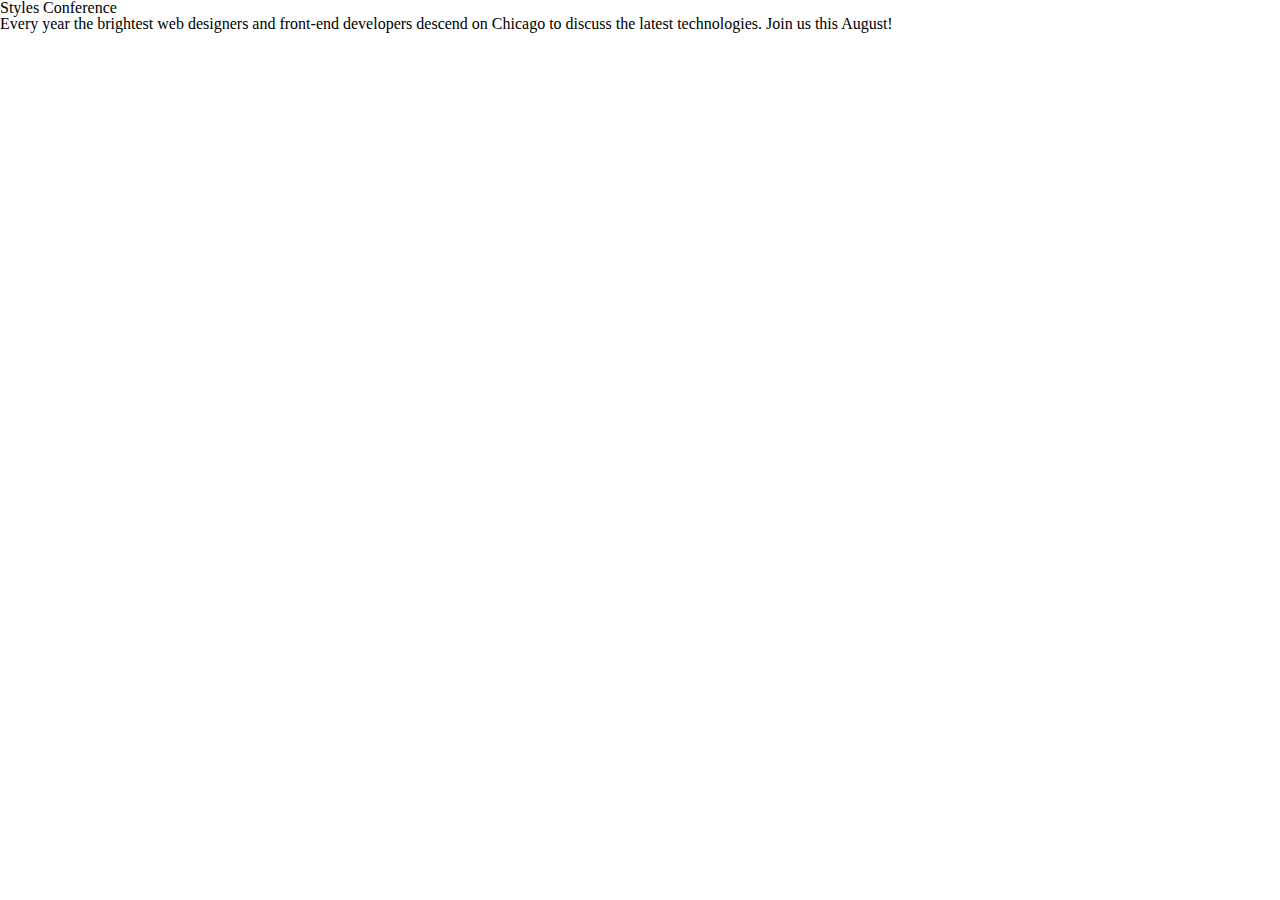
==== index.html @ 3a285b7c "feat: lesson#1 completed" ====
<!DOCTYPE html>
<html lang="en">
  <head>
    <meta charset="utf-8" />
    <title>Styles Conference</title>
    <link rel="stylesheet" href="/assets/stylesheet/main.css" />
  </head>
  <body>
    <h1>Styles Conference</h1>
    <p>
      Every year the brightest web designers and front-end developers descend on
      Chicago to discuss the latest technologies. Join us this August!
    </p>
  </body>
</html>
---- assets/stylesheet/main.css ----
/* http://meyerweb.com/eric/tools/css/reset/ 
   v2.0 | 20110126
   License: none (public domain)
*/

html,
body,
div,
span,
applet,
object,
iframe,
h1,
h2,
h3,
h4,
h5,
h6,
p,
blockquote,
pre,
a,
abbr,
acronym,
address,
big,
cite,
code,
del,
dfn,
em,
img,
ins,
kbd,
q,
s,
samp,
small,
strike,
strong,
sub,
sup,
tt,
var,
b,
u,
i,
center,
dl,
dt,
dd,
ol,
ul,
li,
fieldset,
form,
label,
legend,
table,
caption,
tbody,
tfoot,
thead,
tr,
th,
td,
article,
aside,
canvas,
details,
embed,
figure,
figcaption,
footer,
header,
hgroup,
menu,
nav,
output,
ruby,
section,
summary,
time,
mark,
audio,
video {
  margin: 0;
  padding: 0;
  border: 0;
  font-size: 100%;
  font: inherit;
  vertical-align: baseline;
}
/* HTML5 display-role reset for older browsers */
article,
aside,
details,
figcaption,
figure,
footer,
header,
hgroup,
menu,
nav,
section {
  display: block;
}
body {
  line-height: 1;
}
ol,
ul {
  list-style: none;
}
blockquote,
q {
  quotes: none;
}
blockquote:before,
blockquote:after,
q:before,
q:after {
  content: "";
  content: none;
}
table {
  border-collapse: collapse;
  border-spacing: 0;
}
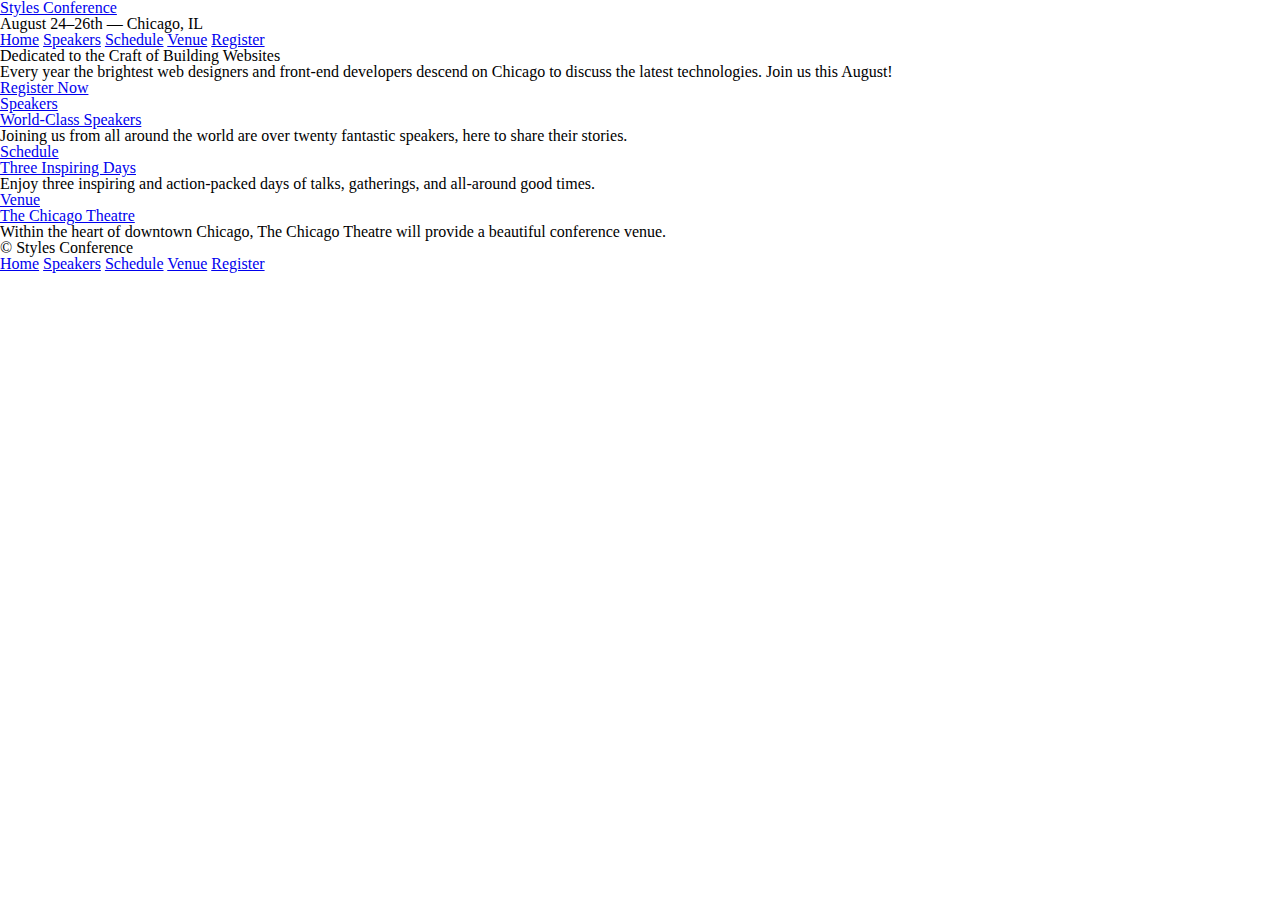
==== commit 5dfd7b0b: "feat: lesson # 2 completed added content and pages" ====
--- a/index.html
+++ b/index.html
@@ -3,13 +3,78 @@
   <head>
     <meta charset="utf-8" />
     <title>Styles Conference</title>
-    <link rel="stylesheet" href="/assets/stylesheet/main.css" />
+    <link rel="stylesheet" href="assets/stylesheet/main.css" />
   </head>
+
   <body>
-    <h1>Styles Conference</h1>
-    <p>
-      Every year the brightest web designers and front-end developers descend on
-      Chicago to discuss the latest technologies. Join us this August!
-    </p>
+    <!-- Header -->
+
+    <header>
+      <h1>
+        <a href="index.html">Styles Conference</a>
+      </h1>
+      <h3>August 24&ndash;26th &mdash; Chicago, IL</h3>
+      <nav>
+        <a href="index.html">Home</a>
+        <a href="speakers.html">Speakers</a>
+        <a href="schedule.html">Schedule</a>
+        <a href="venue.html">Venue</a>
+        <a href="register.html">Register</a>
+      </nav>
+    </header>
+
+    <section>
+      <h2>Dedicated to the Craft of Building Websites</h2>
+      <p>
+        Every year the brightest web designers and front-end developers descend
+        on Chicago to discuss the latest technologies. Join us this August!
+      </p>
+      <a href="register.html">Register Now</a>
+    </section>
+
+    <section>
+      <section>
+        <a href="speakers.html">
+          <h5>Speakers</h5>
+          <h3>World-Class Speakers</h3>
+        </a>
+        <p>
+          Joining us from all around the world are over twenty fantastic
+          speakers, here to share their stories.
+        </p>
+      </section>
+
+      <section class="container">
+        <a href="schedule.html">
+          <h5>Schedule</h5>
+          <h3>Three Inspiring Days</h3>
+        </a>
+        <p>
+          Enjoy three inspiring and action-packed days of talks, gatherings, and
+          all-around good times.
+        </p>
+      </section>
+
+      <section class="container">
+        <a href="venue.html">
+          <h5>Venue</h5>
+          <h3>The Chicago Theatre</h3>
+        </a>
+        <p>
+          Within the heart of downtown Chicago, The Chicago Theatre will provide
+          a beautiful conference venue.
+        </p>
+      </section>
+    </section>
+    <footer>
+      <small>&copy; Styles Conference</small>
+      <nav>
+        <a href="index.html">Home</a>
+        <a href="speakers.html">Speakers</a>
+        <a href="schedule.html">Schedule</a>
+        <a href="venue.html">Venue</a>
+        <a href="register.html">Register</a>
+      </nav>
+    </footer>
   </body>
 </html>
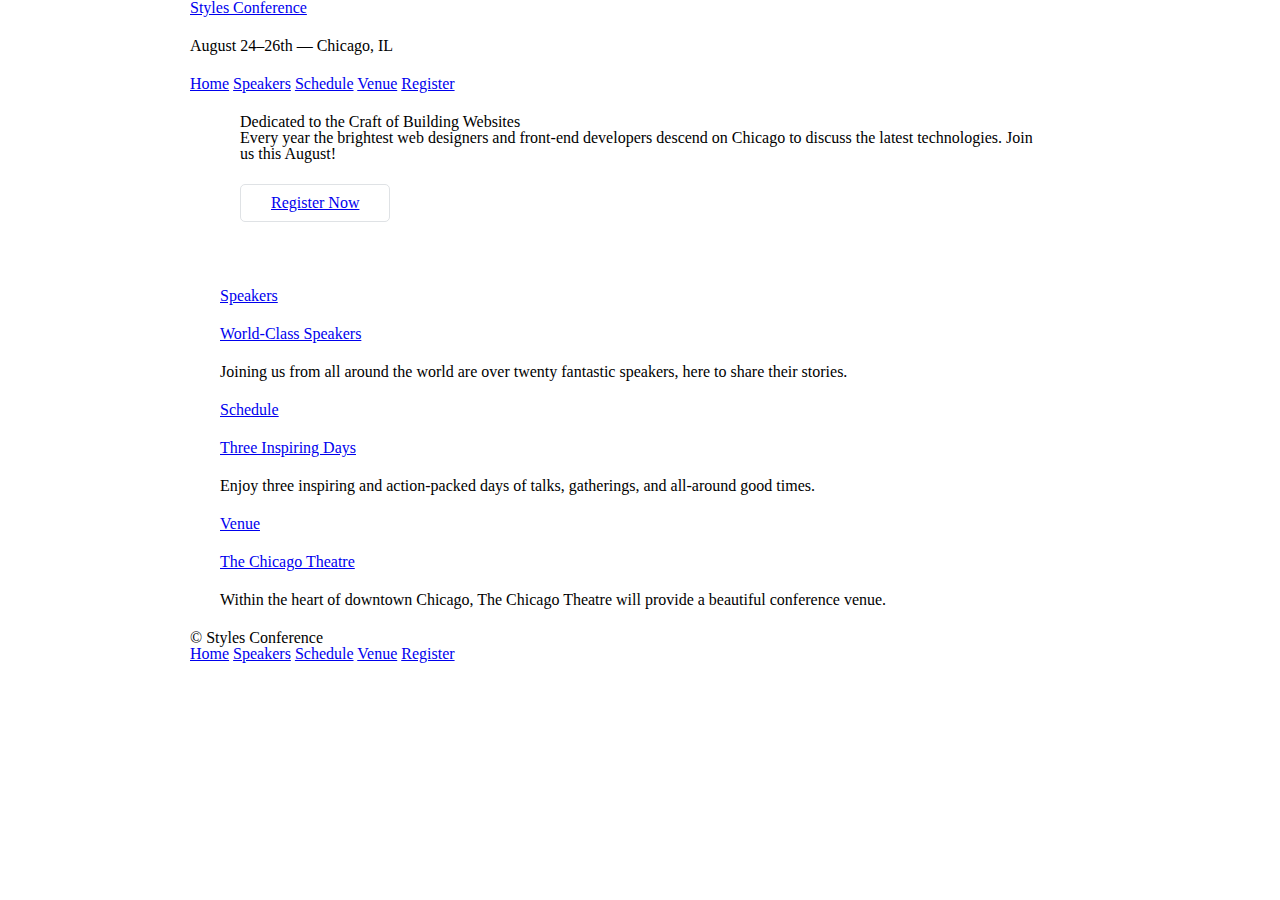
==== commit 5df59eb0: "feat: lesson #4 completed" ====
--- a/index.html
+++ b/index.html
@@ -9,11 +9,13 @@
   <body>
     <!-- Header -->
 
-    <header>
+    <header class="container">
       <h1>
         <a href="index.html">Styles Conference</a>
       </h1>
+
       <h3>August 24&ndash;26th &mdash; Chicago, IL</h3>
+
       <nav>
         <a href="index.html">Home</a>
         <a href="speakers.html">Speakers</a>
@@ -23,17 +25,23 @@
       </nav>
     </header>
 
-    <section>
+    <!-- Hero -->
+
+    <section class="hero container">
       <h2>Dedicated to the Craft of Building Websites</h2>
+
       <p>
         Every year the brightest web designers and front-end developers descend
         on Chicago to discuss the latest technologies. Join us this August!
       </p>
-      <a href="register.html">Register Now</a>
+
+      <a href="register.html" class="btn btn-alt">Register Now</a>
     </section>
 
-    <section>
-      <section>
+    <!-- Teasers -->
+
+    <section class="container">
+      <section class="container">
         <a href="speakers.html">
           <h5>Speakers</h5>
           <h3>World-Class Speakers</h3>
@@ -66,8 +74,12 @@
         </p>
       </section>
     </section>
-    <footer>
+
+    <!-- Footer -->
+
+    <footer class="container">
       <small>&copy; Styles Conference</small>
+
       <nav>
         <a href="index.html">Home</a>
         <a href="speakers.html">Speakers</a>
--- a/assets/stylesheet/main.css
+++ b/assets/stylesheet/main.css
@@ -127,3 +127,63 @@
   border-collapse: collapse;
   border-spacing: 0;
 }
+
+/*
+  ========================================
+  Grid
+  ========================================
+*/
+
+*,
+*:before,
+*:after {
+  -webkit-box-sizing: border-box;
+  -moz-box-sizing: border-box;
+  box-sizing: border-box;
+}
+
+.container {
+  margin: 0 auto;
+  padding-left: 30px;
+  padding-right: 30px;
+  width: 960px;
+}
+
+/*
+  ========================================
+  Typography
+  ========================================
+*/
+
+h1,
+h3,
+h4,
+h5,
+p {
+  margin-bottom: 22px;
+}
+
+/*
+  ========================================
+  Buttons
+  ========================================
+*/
+
+.btn {
+  border-radius: 5px;
+  display: inline-block;
+  margin: 0;
+}
+.btn-alt {
+  border: 1px solid #dfe2e5;
+  padding: 10px 30px;
+}
+/*
+  ========================================
+  Home
+  ========================================
+*/
+
+.hero {
+  padding: 22px 80px 66px 80px;
+}
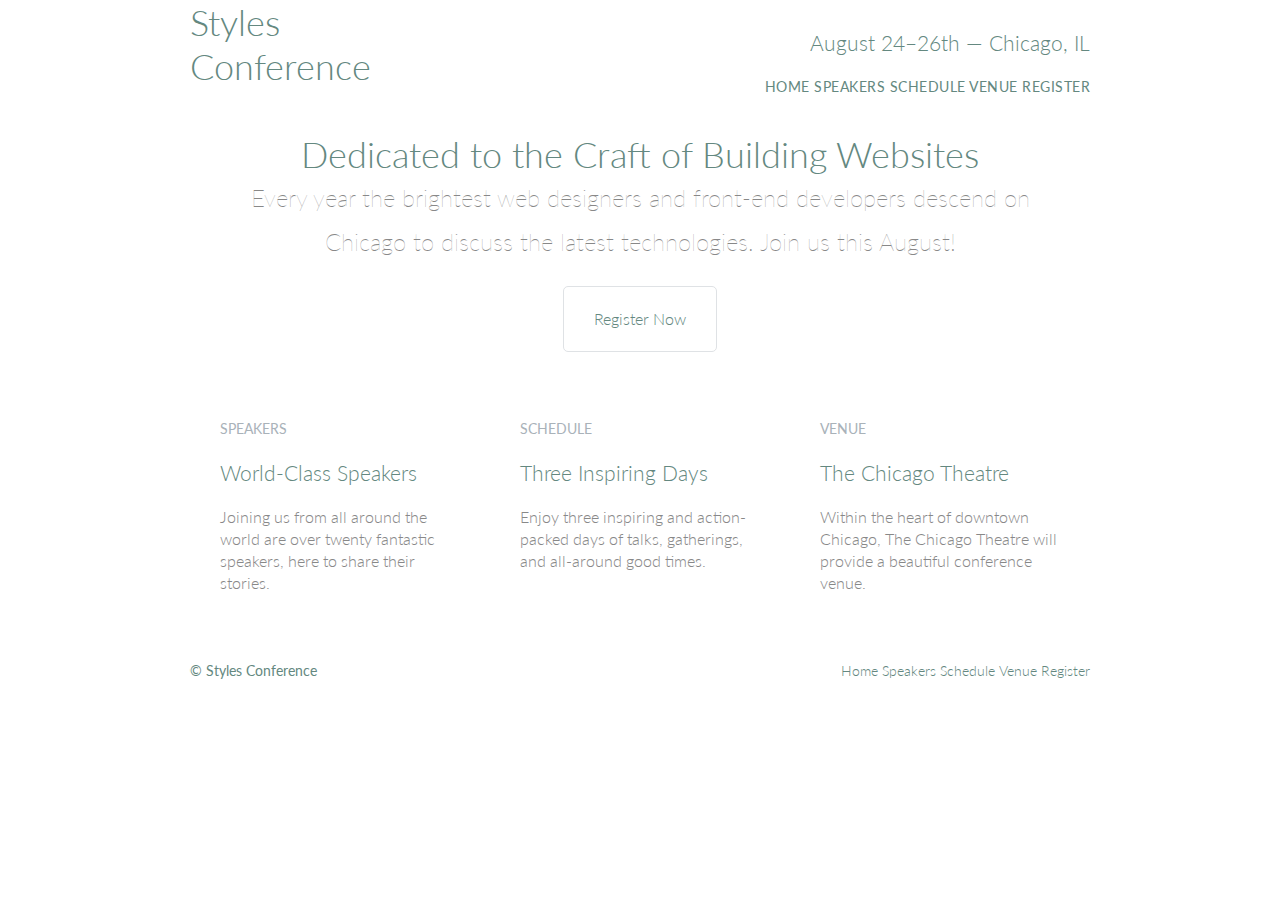
==== commit ce55ed29: "feat : Lesson#6 Typography completed" ====
--- a/index.html
+++ b/index.html
@@ -3,26 +3,33 @@
   <head>
     <meta charset="utf-8" />
     <title>Styles Conference</title>
+    <link rel="preconnect" href="https://fonts.googleapis.com" />
+    <link rel="preconnect" href="https://fonts.gstatic.com" crossorigin />
+    <link
+      href="https://fonts.googleapis.com/css2?family=Lato:wght@100;300;400&display=swap"
+      rel="stylesheet"
+    />
     <link rel="stylesheet" href="assets/stylesheet/main.css" />
   </head>
 
   <body>
     <!-- Header -->
 
-    <header class="container">
+    <header class="container section-group">
       <h1>
-        <a href="index.html">Styles Conference</a>
+        <a href="index.html">Styles <br />Conference</a>
       </h1>
+      <section class="right-group-header">
+        <h3 class="tagline">August 24&ndash;26th &mdash; Chicago, IL</h3>
 
-      <h3>August 24&ndash;26th &mdash; Chicago, IL</h3>
-
-      <nav>
-        <a href="index.html">Home</a>
-        <a href="speakers.html">Speakers</a>
-        <a href="schedule.html">Schedule</a>
-        <a href="venue.html">Venue</a>
-        <a href="register.html">Register</a>
-      </nav>
+        <nav class="nav primary-nav">
+          <a href="index.html">Home</a>
+          <a href="speakers.html">Speakers</a>
+          <a href="schedule.html">Schedule</a>
+          <a href="venue.html">Venue</a>
+          <a href="register.html">Register</a>
+        </nav>
+      </section>
     </header>
 
     <!-- Hero -->
@@ -40,8 +47,8 @@
 
     <!-- Teasers -->
 
-    <section class="container">
-      <section class="container">
+    <section class="container section-group">
+      <section class="teaser container">
         <a href="speakers.html">
           <h5>Speakers</h5>
           <h3>World-Class Speakers</h3>
@@ -52,7 +59,7 @@
         </p>
       </section>
 
-      <section class="container">
+      <section class="teaser container">
         <a href="schedule.html">
           <h5>Schedule</h5>
           <h3>Three Inspiring Days</h3>
@@ -63,7 +70,7 @@
         </p>
       </section>
 
-      <section class="container">
+      <section class="teaser container">
         <a href="venue.html">
           <h5>Venue</h5>
           <h3>The Chicago Theatre</h3>
@@ -77,10 +84,10 @@
 
     <!-- Footer -->
 
-    <footer class="container">
+    <footer class="container primary-footer">
       <small>&copy; Styles Conference</small>
 
-      <nav>
+      <nav class="nav">
         <a href="index.html">Home</a>
         <a href="speakers.html">Speakers</a>
         <a href="schedule.html">Schedule</a>
--- a/assets/stylesheet/main.css
+++ b/assets/stylesheet/main.css
@@ -185,5 +185,136 @@
 */
 
 .hero {
+  line-height: 44px;
   padding: 22px 80px 66px 80px;
-}
+  text-align: center;
+}
+.hero h2 {
+  font-size: 36px;
+}
+.hero p {
+  font-size: 24px;
+  font-weight: 100;
+}
+.section-group {
+  display: flex;
+  flex-direction: row;
+}
+.primary-footer {
+  display: flex;
+  color: #648880;
+  justify-content: space-between;
+  font-size: 14px;
+  padding-bottom: 44px;
+  padding-top: 44px;
+}
+.primary-footer small {
+  float: left;
+  font-weight: 400;
+}
+/*
+  ========================================
+  Custom styles
+  ========================================
+*/
+body {
+  color: #888;
+  font: 300 16px/22px "Lato", "Open Sans", "Helvetica Neue", Helvetica, Arial,
+    sans-serif;
+}
+
+h1,
+h2,
+h3,
+h4 {
+  color: #648880;
+}
+
+h1 {
+  font-size: 36px;
+  line-height: 44px;
+}
+h2 {
+  font-size: 24px;
+  line-height: 44px;
+}
+h3 {
+  font-size: 21px;
+}
+h4 {
+  font-size: 18px;
+}
+h5 {
+  color: #a9b2b9;
+  font-size: 14px;
+  font-weight: 400;
+  text-transform: uppercase;
+}
+
+strong {
+  font-weight: 400;
+}
+cite,
+em {
+  font-style: italic;
+}
+
+/*
+  ========================================
+  Links
+  ========================================
+*/
+
+a:hover {
+  color: #a9b2b9;
+}
+a {
+  color: #648880;
+  text-decoration: none;
+}
+p a {
+  border-bottom: 1px solid #dfe2e5;
+}
+header {
+  display: flex;
+  justify-content: flex-start;
+  align-items: center;
+}
+.logo {
+  border-top: 4px solid #648880;
+  float: left;
+  font-size: 48px;
+  font-weight: 100;
+  letter-spacing: 0.5px;
+  line-height: 44px;
+  padding: 40px 0 22px 0;
+  text-transform: uppercase;
+  flex-grow: 0.75;
+}
+.tagline {
+  margin: 20px 0 22px 0;
+  text-align: right;
+}
+.primary-nav {
+  font-size: 14px;
+  font-weight: 400;
+  letter-spacing: 0.5px;
+  text-transform: uppercase;
+}
+
+.teaser a:hover h3 {
+  color: #a9b2b9;
+}
+
+/*
+  ========================================
+  Navigation
+  ========================================
+*/
+
+.nav {
+  text-align: right;
+}
+.right-group-header {
+  flex-grow: 1;
+}
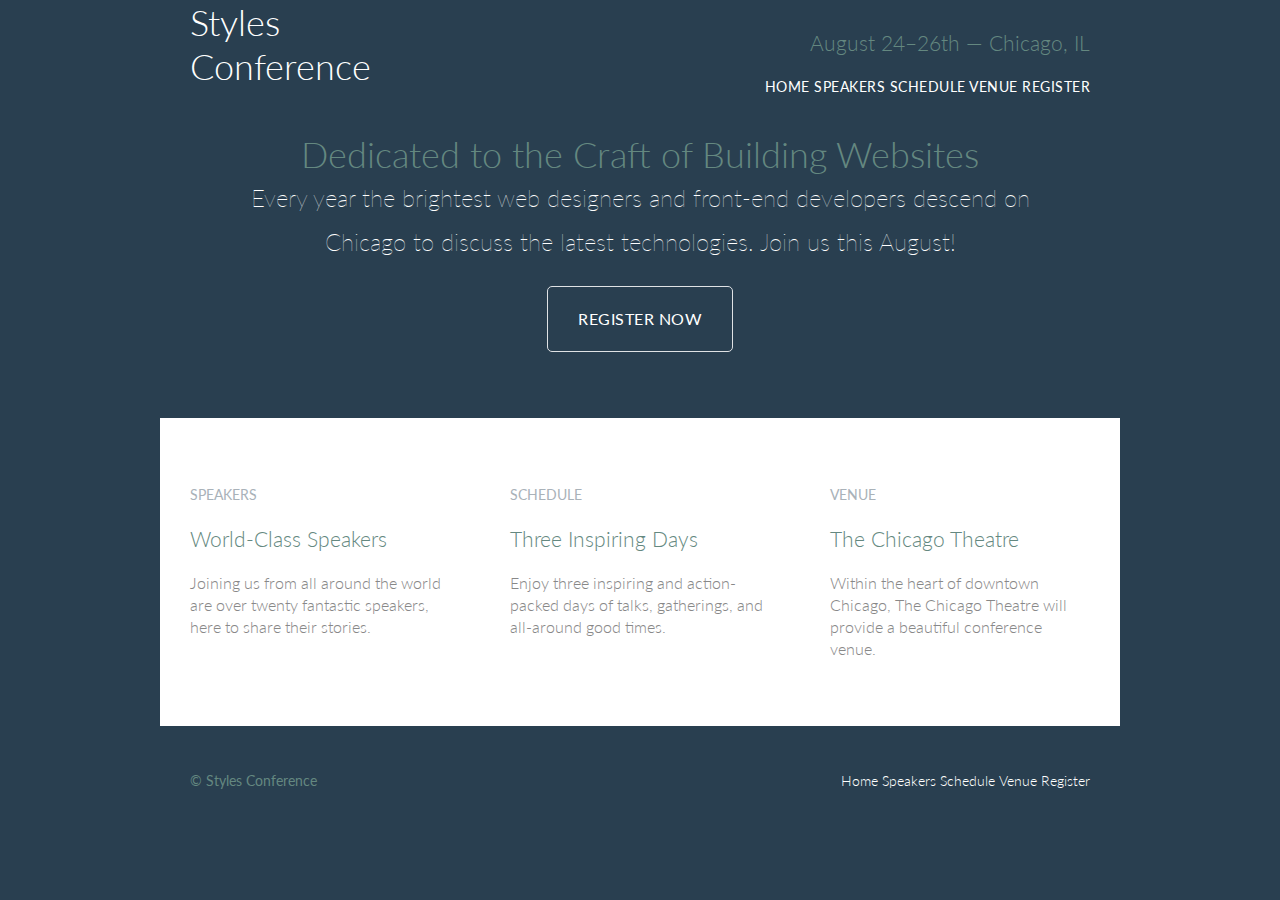
==== commit 6092a96d: "feat: lesson#7 complete understanding CSS background" ====
--- a/index.html
+++ b/index.html
@@ -15,7 +15,7 @@
   <body>
     <!-- Header -->
 
-    <header class="container section-group">
+    <header class="primary-header container section-group">
       <h1>
         <a href="index.html">Styles <br />Conference</a>
       </h1>
@@ -47,7 +47,7 @@
 
     <!-- Teasers -->
 
-    <section class="container section-group">
+    <section class="container section-group row">
       <section class="teaser container">
         <a href="speakers.html">
           <h5>Speakers</h5>
--- a/assets/stylesheet/main.css
+++ b/assets/stylesheet/main.css
@@ -171,13 +171,23 @@
 
 .btn {
   border-radius: 5px;
+  color: #fff;
+  cursor: pointer;
   display: inline-block;
+  font-weight: 400;
+  letter-spacing: 0.5px;
   margin: 0;
+  text-transform: uppercase;
 }
 .btn-alt {
   border: 1px solid #dfe2e5;
   padding: 10px 30px;
 }
+
+.btn-alt:hover {
+  background: #fff;
+  color: #648880;
+}
 /*
   ========================================
   Home
@@ -185,6 +195,7 @@
 */
 
 .hero {
+  color: #fff;
   line-height: 44px;
   padding: 22px 80px 66px 80px;
   text-align: center;
@@ -200,6 +211,7 @@
   display: flex;
   flex-direction: row;
 }
+
 .primary-footer {
   display: flex;
   color: #648880;
@@ -218,6 +230,7 @@
   ========================================
 */
 body {
+  background: #293f50;
   color: #888;
   font: 300 16px/22px "Lato", "Open Sans", "Helvetica Neue", Helvetica, Arial,
     sans-serif;
@@ -318,3 +331,47 @@
 .right-group-header {
   flex-grow: 1;
 }
+
+.primary-header a,
+.primary-footer a {
+  color: #fff;
+}
+.primary-header a:hover,
+.primary-footer a:hover {
+  color: #648880;
+}
+
+/*
+  ========================================
+  Rows
+  ========================================
+*/
+
+.row,
+.row-alt {
+  min-width: 960px;
+}
+.row {
+  background: #fff;
+  padding: 66px 0 44px 0;
+}
+.row-alt {
+  background: #cbe2c1;
+  background: -webkit-linear-gradient(to right, #a1d3b0, #f6f1d3);
+  background: -moz-linear-gradient(to right, #a1d3b0, #f6f1d3);
+  background: linear-gradient(to right, #a1d3b0, #f6f1d3);
+  padding: 44px 0 22px 0;
+}
+/*
+  ========================================
+  Leads
+  ========================================
+*/
+
+.lead {
+  text-align: center;
+}
+.lead p {
+  font-size: 21px;
+  line-height: 33px;
+}
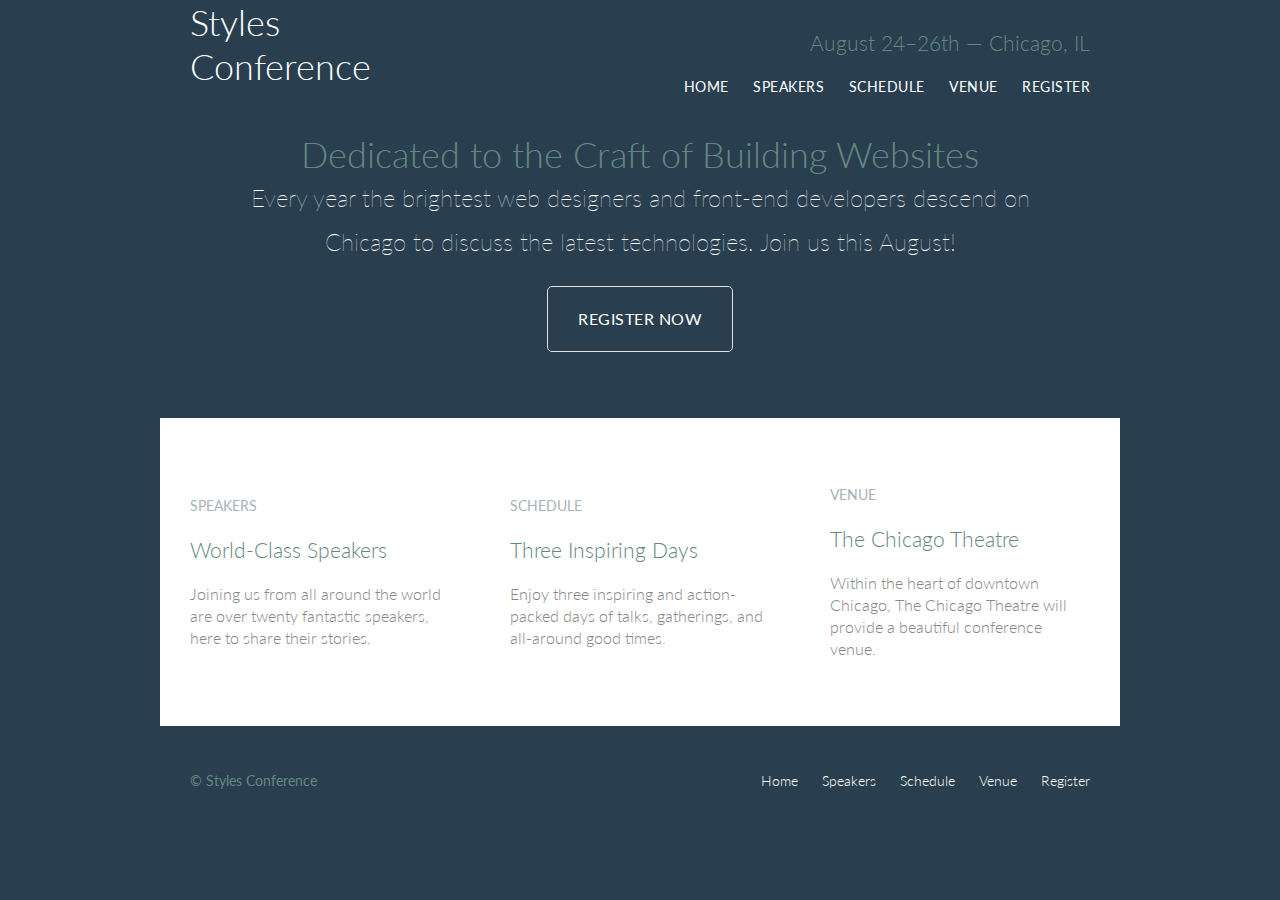
==== commit 5e12ddeb: "feat: Lesson#7 complete Lists and grid" ====
--- a/index.html
+++ b/index.html
@@ -23,11 +23,13 @@
         <h3 class="tagline">August 24&ndash;26th &mdash; Chicago, IL</h3>
 
         <nav class="nav primary-nav">
-          <a href="index.html">Home</a>
-          <a href="speakers.html">Speakers</a>
-          <a href="schedule.html">Schedule</a>
-          <a href="venue.html">Venue</a>
-          <a href="register.html">Register</a>
+          <ul>
+            <li><a href="index.html">Home</a></li>
+            <li><a href="speakers.html">Speakers</a></li>
+            <li><a href="schedule.html">Schedule</a></li>
+            <li><a href="venue.html">Venue</a></li>
+            <li><a href="register.html">Register</a></li>
+          </ul>
         </nav>
       </section>
     </header>
@@ -88,11 +90,13 @@
       <small>&copy; Styles Conference</small>
 
       <nav class="nav">
-        <a href="index.html">Home</a>
-        <a href="speakers.html">Speakers</a>
-        <a href="schedule.html">Schedule</a>
-        <a href="venue.html">Venue</a>
-        <a href="register.html">Register</a>
+        <ul>
+          <li><a href="index.html">Home</a></li>
+          <li><a href="speakers.html">Speakers</a></li>
+          <li><a href="schedule.html">Schedule</a></li>
+          <li><a href="venue.html">Venue</a></li>
+          <li><a href="register.html">Register</a></li>
+        </ul>
       </nav>
     </footer>
   </body>
--- a/assets/stylesheet/main.css
+++ b/assets/stylesheet/main.css
@@ -133,6 +133,11 @@
   Grid
   ========================================
 */
+.grid {
+  display: grid;
+  grid-template-columns: 70% 30%;
+  grid-gap: 20px 10px;
+}
 
 *,
 *:before,
@@ -210,6 +215,8 @@
 .section-group {
   display: flex;
   flex-direction: row;
+  justify-content: center;
+  align-items: center;
 }
 
 .primary-footer {
@@ -328,6 +335,14 @@
 .nav {
   text-align: right;
 }
+.nav li {
+  display: inline-block;
+  margin: 0 10px;
+  vertical-align: top;
+}
+.nav li:last-child {
+  margin-right: 0;
+}
 .right-group-header {
   flex-grow: 1;
 }
@@ -375,3 +390,20 @@
   font-size: 21px;
   line-height: 33px;
 }
+/*
+  ========================================
+  Speakers
+  ========================================
+*/
+
+.speaker-info {
+  border: 1px solid #dfe2e5;
+  border-radius: 5px;
+  margin-top: 88px;
+  padding: 22px 0;
+  text-align: center;
+}
+
+.speaker {
+  margin-bottom: 44px;
+}
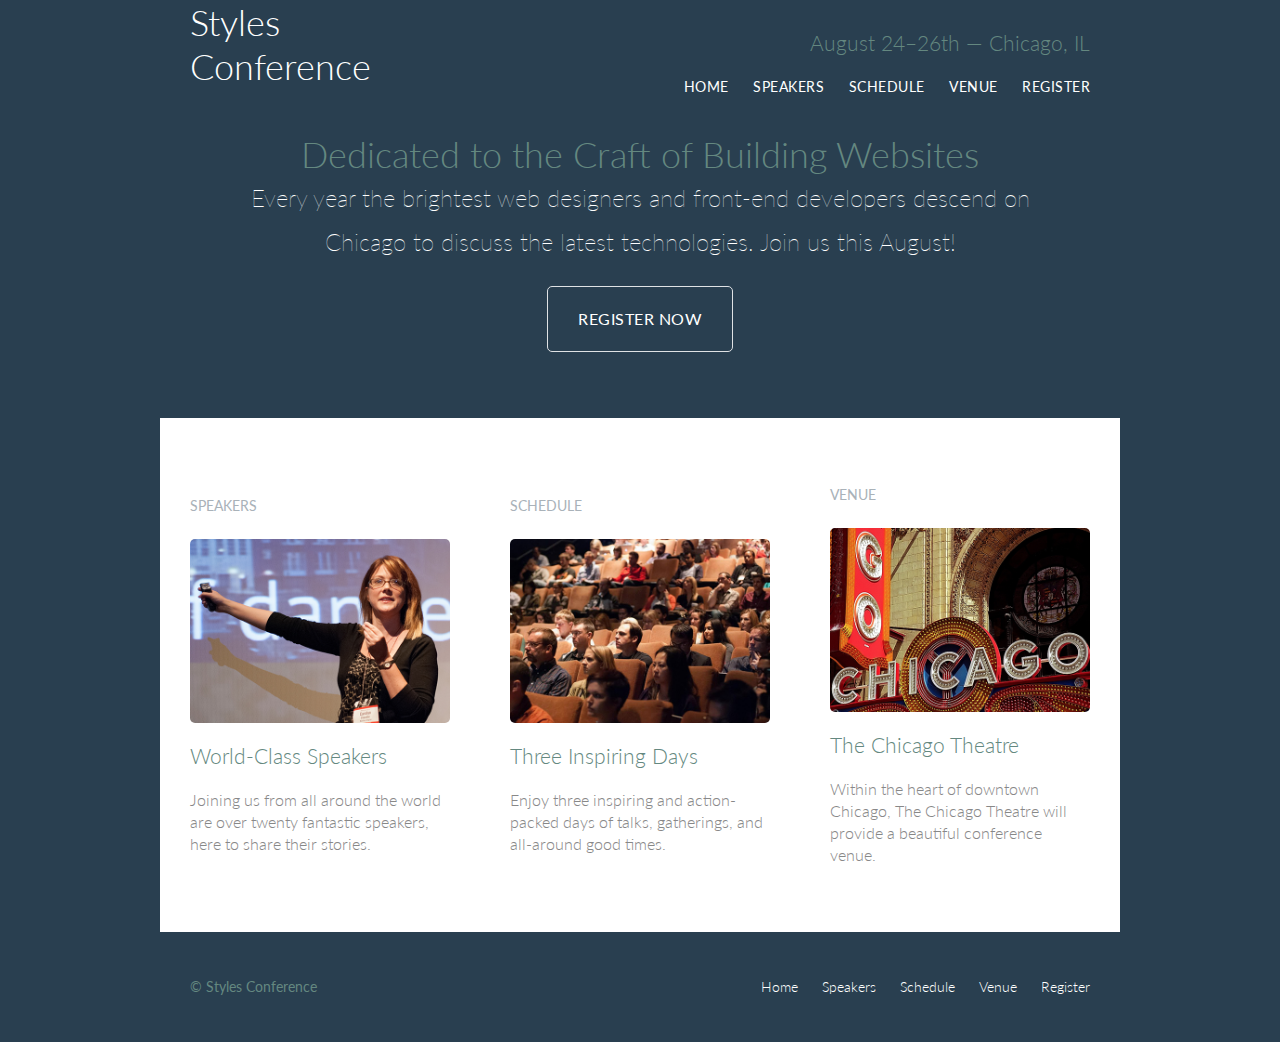
==== commit e6bf8b0a: "feat: lesson#9 complete adding media" ====
--- a/index.html
+++ b/index.html
@@ -51,8 +51,12 @@
 
     <section class="container section-group row">
       <section class="teaser container">
+        <h5>Speakers</h5>
         <a href="speakers.html">
-          <h5>Speakers</h5>
+          <img
+            src="assets/images/home/speakers.jpg"
+            alt="Professional Speaker"
+          />
           <h3>World-Class Speakers</h3>
         </a>
         <p>
@@ -62,8 +66,9 @@
       </section>
 
       <section class="teaser container">
+        <h5>Schedule</h5>
         <a href="schedule.html">
-          <h5>Schedule</h5>
+          <img src="assets/images/home/schedule.jpg" alt="Schedule" />
           <h3>Three Inspiring Days</h3>
         </a>
         <p>
@@ -73,8 +78,9 @@
       </section>
 
       <section class="teaser container">
+        <h5>Venue</h5>
         <a href="venue.html">
-          <h5>Venue</h5>
+          <img src="assets/images/home/venue.jpg" alt="Venue" />
           <h3>The Chicago Theatre</h3>
         </a>
         <p>
--- a/assets/stylesheet/main.css
+++ b/assets/stylesheet/main.css
@@ -400,10 +400,44 @@
   border: 1px solid #dfe2e5;
   border-radius: 5px;
   margin-top: 88px;
-  padding: 22px 0;
+  padding-bottom: 22px;
   text-align: center;
+}
+.speaker-info img {
+  border-radius: 50%;
+  height: 130px;
+  margin: -66px 0 22px 0;
+  vertical-align: top;
 }
 
 .speaker {
   margin-bottom: 44px;
 }
+.teaser img {
+  border-radius: 5px;
+  display: block;
+  margin-bottom: 22px;
+  max-width: 100%;
+}
+/*
+  ========================================
+  Venue
+  ========================================
+*/
+
+.venue-grid {
+  display: grid;
+  grid-template-columns: 35% 65%;
+  grid-gap: 20px 20px;
+}
+
+.venue-map {
+  height: 264px;
+  width: -webkit-fill-available;
+}
+.venue-theatre {
+  margin-bottom: 66px;
+}
+.venue-hotel {
+  margin-bottom: 22px;
+}
